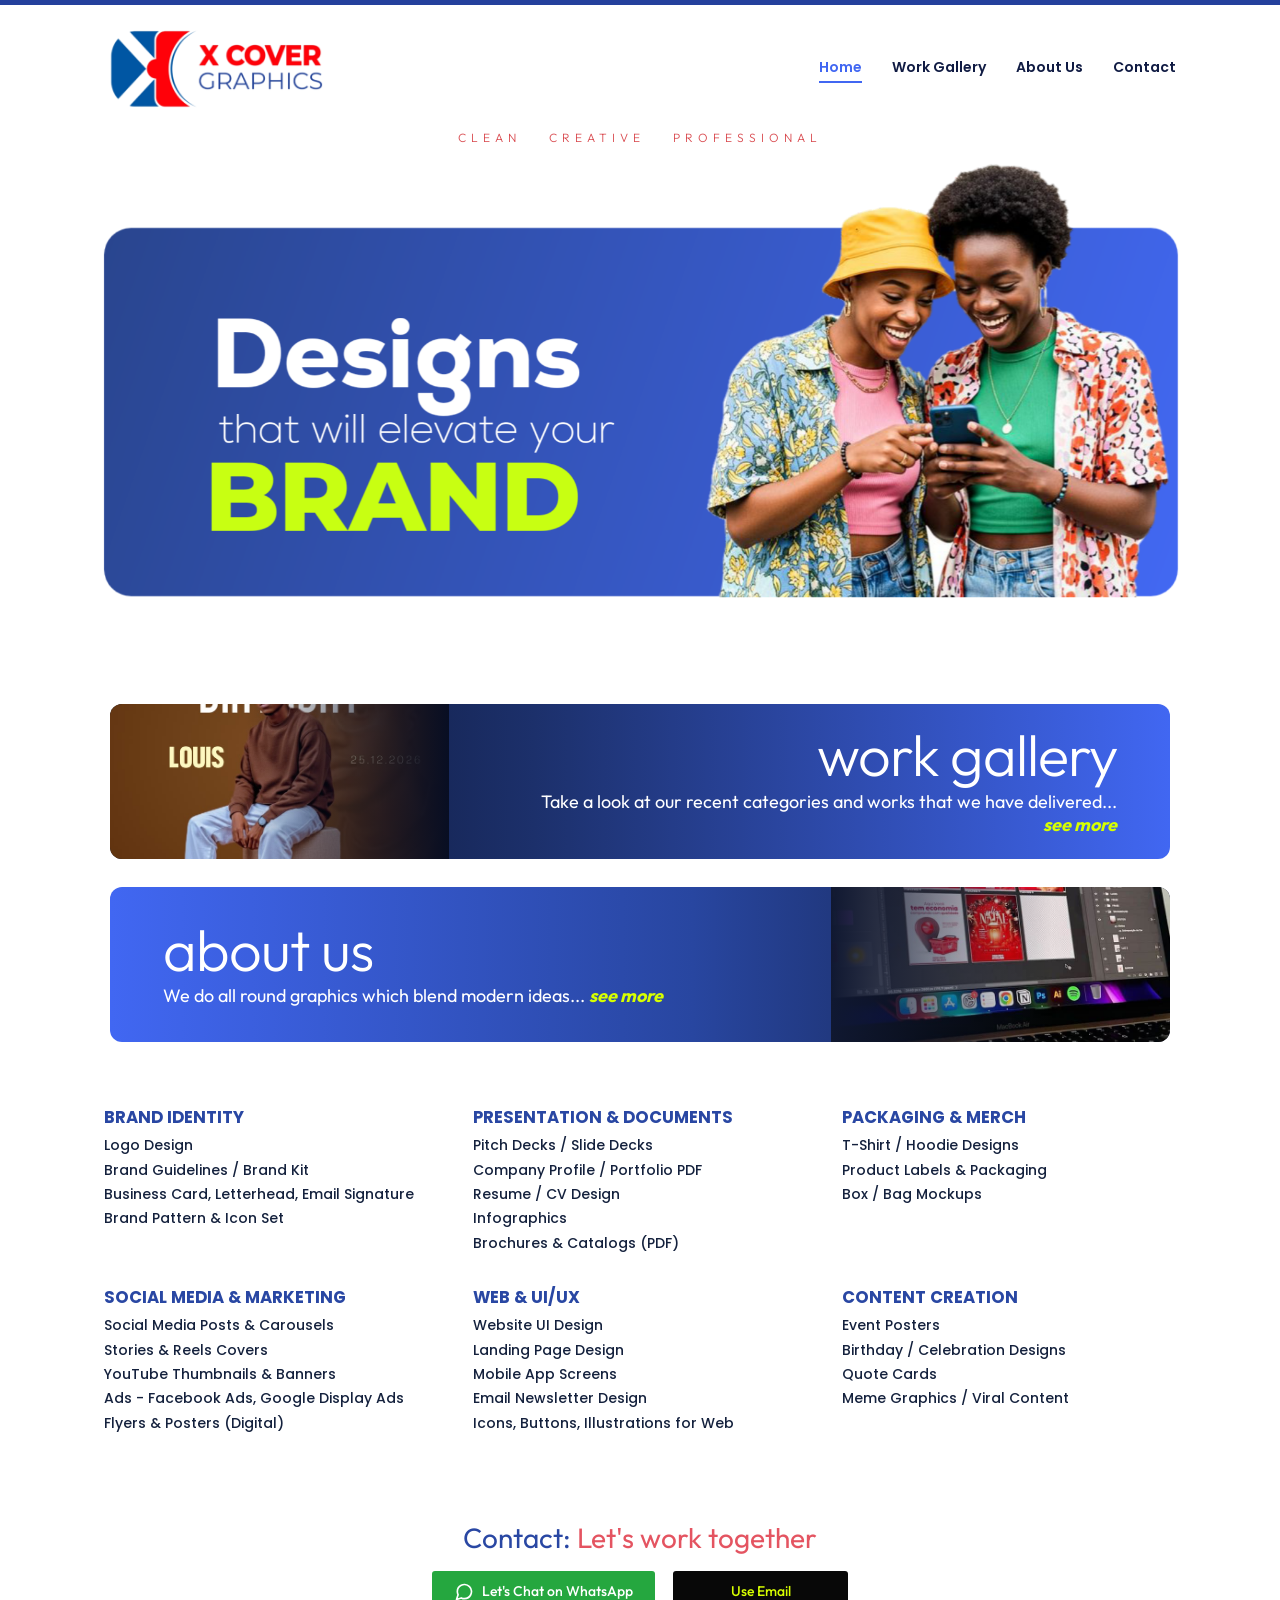
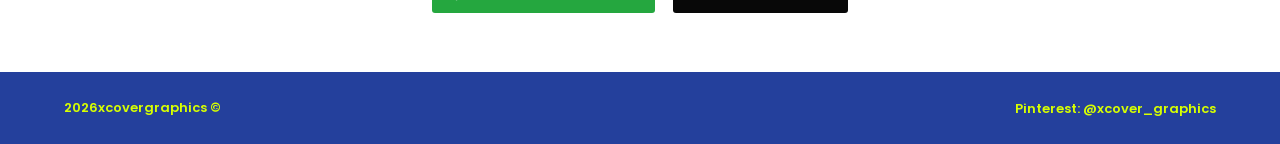
==== index.html @ 7ceaa1e3 "Add files via upload" ====
<!DOCTYPE html>
<html lang="en">
<head>
    <meta charset="UTF-8">
    <meta name="viewport" content="width=device-width, initial-scale=1.0">
    <meta name="description" content="X COVER Graphics creates modern, creative graphic designs that elevate your brand.">

    <title>X COVER Graphics | Creative Design</title>
    
    <link rel="preconnect" href="https://fonts.googleapis.com">
    <link rel="preconnect" href="https://fonts.gstatic.com" crossorigin>

    <link href="https://fonts.googleapis.com/css2?family=Outfit:wght@300;400;500;600;700&family=Poppins:wght@300;400;500;600;700;800&display=swap" rel="stylesheet">



    <link rel="stylesheet" href="css/style.css">
    <script src="js/main.js" defer></script>
</head>
<body>

    <!-- HEADER -->
    <header class="site-header">
        <div class="header-container">

            <a href="index.html" class="logo-link">
                <img src="assets/images/logo.png"
                     alt="X COVER Graphics Logo"
                     class="logo">
            </a>

            <button class="menu-toggle"
                    type="button"
                    aria-label="Open navigation menu"
                    aria-controls="main-navigation"
                    aria-expanded="false">
                <span></span>
                <span></span>
                <span></span>
            </button>

            <nav id="main-navigation" class="main-nav" aria-label="Main navigation">
                <a href="index.html" aria-current="page">Home</a>
                <a href="pages/gallery.html">Work Gallery</a>
                <a href="pages/about.html">About Us</a>
                <a href="#contact">Contact</a>
            </nav>

        </div>
    </header>

    <main>
          
        <!-- HOMEPAGE CREATIVE TAGLINE -->
        <div class="creative-tagline">
            CLEAN <span>CREATIVE</span> PROFESSIONAL
        </div>

        <!-- HERO BANNER -->
        <section class="hero" aria-label="Designs that elevate your brand">
            <img src="assets/images/hero-banner.png"
                 alt="Designs that will elevate your brand"
                 class="hero-image">
        </section>

        <!-- WORK GALLERY BANNER -->
        <section class="feature-section gallery-section">
            <a href="pages/gallery.html" class="feature-banner gallery-banner">

                <div class="feature-image">
                    <img src="assets/images/gallery-banner.jpg"
                         alt="Birthday graphic design example"
                         loading="lazy">
                </div>

                <div class="feature-content">
                    <h2>work gallery</h2>
                    <p>
                        Take a look at our recent categories and
                        works that we have delivered...
                        <span class="see-more">see more</span>
                    </p>
                </div>

            </a>
        </section>

        <!-- ABOUT US BANNER -->
        <section class="feature-section about-section">
            <a href="pages/about.html" class="feature-banner about-banner">

                <div class="feature-content">
                    <h2>about us</h2>
                    <p>
                        We do all round graphics which
                        blend modern ideas...
                        <span class="see-more">see more</span>
                    </p>
                </div>

                <div class="feature-image">
                    <img src="assets/images/about-banner.jpg"
                         alt="Graphic design workspace"
                         loading="lazy">
                </div>

            </a>
        </section>

        <!-- OUR SERVICES -->
        <section class="services" id="services" aria-label="Our graphic design services">

            <div class="services-grid">

                <div class="service-category">
                    <h3>BRAND IDENTITY</h3>
                    <ul>
                        <li>Logo Design</li>
                        <li>Brand Guidelines / Brand Kit</li>
                        <li>Business Card, Letterhead, Email Signature</li>
                        <li>Brand Pattern &amp; Icon Set</li>
                    </ul>
                </div>

                <div class="service-category">
                    <h3>PRESENTATION &amp; DOCUMENTS</h3>
                    <ul>
                        <li>Pitch Decks / Slide Decks</li>
                        <li>Company Profile / Portfolio PDF</li>
                        <li>Resume / CV Design</li>
                        <li>Infographics</li>
                        <li>Brochures &amp; Catalogs (PDF)</li>
                    </ul>
                </div>

                <div class="service-category">
                    <h3>PACKAGING &amp; MERCH</h3>
                    <ul>
                        <li>T-Shirt / Hoodie Designs</li>
                        <li>Product Labels &amp; Packaging</li>
                        <li>Box / Bag Mockups</li>
                    </ul>
                </div>

                <div class="service-category">
                    <h3>SOCIAL MEDIA &amp; MARKETING</h3>
                    <ul>
                        <li>Social Media Posts &amp; Carousels</li>
                        <li>Stories &amp; Reels Covers</li>
                        <li>YouTube Thumbnails &amp; Banners</li>
                        <li>Ads - Facebook Ads, Google Display Ads</li>
                        <li>Flyers &amp; Posters (Digital)</li>
                    </ul>
                </div>

                <div class="service-category">
                    <h3>WEB &amp; UI/UX</h3>
                    <ul>
                        <li>Website UI Design</li>
                        <li>Landing Page Design</li>
                        <li>Mobile App Screens</li>
                        <li>Email Newsletter Design</li>
                        <li>Icons, Buttons, Illustrations for Web</li>
                    </ul>
                </div>

                <div class="service-category">
                    <h3>CONTENT CREATION</h3>
                    <ul>
                        <li>Event Posters</li>
                        <li>Birthday / Celebration Designs</li>
                        <li>Quote Cards</li>
                        <li>Meme Graphics / Viral Content</li>
                    </ul>
                </div>

            </div>
        </section>

        <!-- CONTACT -->
        <section class="contact" id="contact">

            <h2>Contact: <span>Let's work together</span></h2>

            <div class="contact-buttons">

                
            <a href="https://wa.me/256708067861"
               class="whatsapp-button"
               target="_blank"
               rel="noopener noreferrer">

                <svg xmlns="http://www.w3.org/2000/svg"
                     width="20"
                     height="20"
                     viewBox="0 0 24 24"
                     fill="none"
                     stroke="currentColor"
                     stroke-width="2"
                     stroke-linecap="round"
                     stroke-linejoin="round"
                     aria-hidden="true">
                    <path d="M21 11.5a8.38 8.38 0 0 1-.9 3.8
                             8.5 8.5 0 0 1-7.6 4.7
                             8.38 8.38 0 0 1-3.8-.9
                             L3 21l1.9-5.7a8.38 8.38 0 0 1-.9-3.8
                             8.5 8.5 0 0 1 4.7-7.6
                             8.38 8.38 0 0 1 3.8-.9h.5
                             a8.48 8.48 0 0 1 8 8v.5z"/>
                </svg>

                <span>Let's Chat on WhatsApp</span>
            </a>


                <a href="mailto:chriskay766@gmail.com"
                   class="email-button">
                    Use Email
                </a>

            </div>
        </section>

    </main>

    <!-- FOOTER -->
    <footer class="site-footer">
        <div class="footer-content">

            <p>2026xcovergraphics &copy;</p>

            <div class="social-links">
                <span class="pinterest-label">
                    Pinterest: @xcover_graphics
                </span>
            </div>

        </div>
    </footer>

</body>
</html>
---- css/style.css ----
/* =========================================
   X COVER GRAPHICS — HOMEPAGE STYLES
   ========================================= */

/* GLOBAL SETTINGS */

:root {
    --royal-blue: #2947a3;
    --bright-blue: #4167f2;
    --dark-navy: #101b43;
    --lime-green: #d7ff00;
    --white: #ffffff;
    --text-dark: #14213d;
}

* {
    margin: 0;
    padding: 0;
    box-sizing: border-box;
}

html {
    scroll-behavior: smooth;
}

body {
    font-family: Arial, Helvetica, sans-serif;
    background: var(--white);
    color: var(--text-dark);
    line-height: 1.5;
}

img {
    display: block;
    max-width: 100%;
}

a {
    text-decoration: none;
}

button,
a {
    -webkit-tap-highlight-color: transparent;
}

a:focus-visible,
button:focus-visible {
    outline: 3px solid var(--lime-green);
    outline-offset: 4px;
}

/* HEADER */

.site-header {
    background: var(--white);
    width: 100%;
    position: relative;
    z-index: 100;
}

.header-container {
    max-width: 1300px;
    margin: auto;
    padding: 12px 5%;
    display: flex;
    justify-content: space-between;
    align-items: center;
    gap: 20px;
}

.logo {
    width: 125px;
    height: auto;
}

.main-nav {
    display: flex;
    align-items: center;
    gap: 30px;
}

.main-nav a {
    color: var(--dark-navy);
    font-size: 15px;
    font-weight: 700;
    transition: color 0.3s ease;
}

.main-nav a:hover,
.main-nav a[aria-current="page"] {
    color: var(--bright-blue);
}

.menu-toggle {
    display: none;
}

/* MAIN CONTENT */

main {
    width: 100%;
}

/* HERO BANNER */

.hero {
    width: 100%;
    max-width: 1300px;
    margin: 0 auto;
}

.hero-image {
    width: 100%;
    height: auto;
    object-fit: contain;
}

/* GALLERY AND ABOUT BANNERS */

.feature-section {
    max-width: 1300px;
    margin: 14px auto;
    padding: 0 3%;
}

.feature-banner {
    width: 100%;
    min-height: 180px;
    display: flex;
    overflow: hidden;
    border-radius: 3px;
    color: var(--white);
    transition: transform 0.3s ease,
                box-shadow 0.3s ease;
}

.feature-banner:hover {
    transform: translateY(-3px);
    box-shadow: 0 8px 22px rgba(0, 0, 0, 0.15);
}

.feature-image {
    width: 30%;
    min-width: 0;
    overflow: hidden;
}

.feature-image img {
    width: 100%;
    height: 100%;
    object-fit: cover;
    transition: transform 0.4s ease;
}

.feature-banner:hover .feature-image img {
    transform: scale(1.04);
}

.feature-content {
    width: 70%;
    padding: 22px 5%;
    display: flex;
    flex-direction: column;
    justify-content: center;
}

.feature-content h2 {
    font-size: clamp(25px, 4vw, 48px);
    font-weight: 400;
    line-height: 1.1;
    margin-bottom: 12px;
}

.feature-content p {
    font-size: clamp(12px, 1.5vw, 18px);
    line-height: 1.5;
}

.see-more {
    color: var(--lime-green);
    font-style: italic;
    font-weight: 700;
    white-space: nowrap;
    transition: color 0.3s ease;
}

.feature-banner:hover .see-more {
    color: var(--white);
}

/* WORK GALLERY */

.gallery-banner {
    background: linear-gradient(
        105deg,
        #0b1025 20%,
        #2444a7 65%,
        #4e6df5 100%
    );
}

.gallery-banner .feature-content {
    text-align: right;
    align-items: flex-end;
}

/* ABOUT US */

.about-banner {
    background: linear-gradient(
        105deg,
        #4569f5 0%,
        #2444a7 55%,
        #101831 100%
    );
}

.about-banner .feature-content {
    text-align: left;
    align-items: flex-start;
}

/* SERVICES */

.services {
    max-width: 1300px;
    margin: 30px auto;
    padding: 20px 5%;
}

.services-grid {
    display: grid;
    grid-template-columns: repeat(3, minmax(0, 1fr));
    gap: 35px 30px;
}

.service-category h3 {
    color: var(--royal-blue);
    font-size: clamp(13px, 1.5vw, 18px);
    font-weight: 800;
    margin-bottom: 12px;
    line-height: 1.3;
}

.service-category ul {
    list-style: none;
}

.service-category li {
    font-size: clamp(12px, 1.2vw, 15px);
    margin-bottom: 7px;
    line-height: 1.5;
    transition: color 0.3s ease,
                transform 0.3s ease;
}

.service-category li:hover {
    color: var(--bright-blue);
    transform: translateX(4px);
}

/* SEQUENTIAL COLOR ANIMATION */

/* =========================================
   SEQUENTIAL SERVICES ANIMATION
   ========================================= */

.service-category h3 {
    color: #2947a3;
    animation: serviceHighlight 18s infinite;
    transition: color 0.4s ease;
}

/* Each heading takes its turn */

.service-category:nth-child(1) h3 {
    animation-delay: 0s;
}

.service-category:nth-child(2) h3 {
    animation-delay: -15s;
}

.service-category:nth-child(3) h3 {
    animation-delay: -12s;
}

.service-category:nth-child(4) h3 {
    animation-delay: -9s;
}

.service-category:nth-child(5) h3 {
    animation-delay: -6s;
}

.service-category:nth-child(6) h3 {
    animation-delay: -3s;
}

/* Highlight each category for approximately 3 seconds */

@keyframes serviceHighlight {
    0%, 16.5% {
        color: #e34262;
    }

    16.7%, 100% {
        color: #2947a3;
    }
}

/* Subtle hover interaction */

.service-category:hover h3 {
    text-decoration: underline;
    text-underline-offset: 5px;
}

.service-category li:hover {
    color: #4167f2;
}

/* Respect reduced motion preferences */

@media (prefers-reduced-motion: reduce) {
    .service-category h3 {
        animation: none;
    }
}


/* CONTACT */

.contact {
    max-width: 1300px;
    margin: 25px auto 45px;
    padding: 15px 5%;
    text-align: center;
}

.contact h2 {
    color: var(--dark-navy);
    font-size: clamp(22px, 3vw, 36px);
    margin-bottom: 22px;
}

.contact h2 span {
    color: var(--royal-blue);
}

.contact-buttons {
    display: flex;
    justify-content: center;
    flex-wrap: wrap;
    gap: 16px;
}

.contact-buttons a {
    padding: 13px 25px;
    border-radius: 7px;
    font-weight: 700;
    font-size: 15px;
    transition: transform 0.3s ease,
                box-shadow 0.3s ease;
}

.contact-buttons a:hover {
    transform: translateY(-3px);
    box-shadow: 0 6px 15px rgba(0, 0, 0, 0.15);
}

.whatsapp-button {
    background: #25d366;
    color: var(--white);
}

.email-button {
    background: var(--royal-blue);
    color: var(--white);
}

/* FOOTER */

.site-footer {
    background: var(--royal-blue);
    color: var(--white);
    padding: 22px 5%;
}

.footer-content {
    max-width: 1300px;
    margin: auto;
    display: flex;
    justify-content: space-between;
    align-items: center;
    flex-wrap: wrap;
    gap: 15px;
}

.footer-content p {
    font-size: 13px;
}

.pinterest-label {
    font-size: 13px;
    font-weight: 600;
}

/* TABLET */

@media (max-width: 900px) {

    .services-grid {
        grid-template-columns: repeat(2, minmax(0, 1fr));
        gap: 28px;
    }

    .main-nav {
        gap: 18px;
    }

    .main-nav a {
        font-size: 13px;
    }

    .feature-banner {
        min-height: 145px;
    }
}

/* MOBILE */

@media (max-width: 650px) {

    .header-container {
        padding: 10px 5%;
    }

    .logo {
        width: 100px;
    }

    .menu-toggle {
        display: flex;
        flex-direction: column;
        justify-content: center;
        gap: 5px;
        background: transparent;
        border: none;
        cursor: pointer;
        padding: 10px;
        margin-left: auto;
    }

    .menu-toggle span {
        width: 26px;
        height: 3px;
        background: var(--royal-blue);
        border-radius: 3px;
        transition: transform 0.3s ease,
                    opacity 0.3s ease;
    }

    .menu-toggle.active span:nth-child(1) {
        transform: translateY(8px) rotate(45deg);
    }

    .menu-toggle.active span:nth-child(2) {
        opacity: 0;
    }

    .menu-toggle.active span:nth-child(3) {
        transform: translateY(-8px) rotate(-45deg);
    }

    .main-nav {
        display: none;
        position: absolute;
        top: 100%;
        left: 0;
        width: 100%;
        background: var(--white);
        padding: 20px 6%;
        flex-direction: column;
        align-items: stretch;
        gap: 18px;
        box-shadow: 0 8px 15px rgba(0, 0, 0, 0.1);
    }

    .main-nav.open {
        display: flex;
    }

    .main-nav a {
        font-size: 16px;
        padding: 7px 0;
    }

    .feature-section {
        padding: 0 3%;
        margin: 10px auto;
    }

    .feature-banner {
        min-height: 115px;
    }

    .feature-image {
        width: 32%;
    }

    .feature-content {
        width: 68%;
        padding: 12px 4%;
    }

    .feature-content h2 {
        font-size: clamp(20px, 5vw, 30px);
        margin-bottom: 6px;
    }

    .feature-content p {
        font-size: clamp(10px, 2.6vw, 14px);
        line-height: 1.35;
    }

    .services {
        margin: 15px auto;
        padding: 15px 5%;
    }

    .services-grid {
        grid-template-columns: repeat(2, minmax(0, 1fr));
        gap: 24px 15px;
    }

    .service-category h3 {
        font-size: 12px;
        margin-bottom: 8px;
    }

    .service-category li {
        font-size: 11px;
        margin-bottom: 6px;
    }

    .contact {
        margin: 20px auto 30px;
    }

    .contact h2 {
        font-size: 22px;
    }

    .contact-buttons a {
        font-size: 13px;
        padding: 12px 18px;
    }

    .footer-content {
        justify-content: center;
        text-align: center;
    }
}

/* VERY SMALL PHONES */

@media (max-width: 360px) {

    .feature-content h2 {
        font-size: 18px;
    }

    .feature-content p {
        font-size: 10px;
    }

    .services-grid {
        grid-template-columns: 1fr;
    }
}

/* ACCESSIBILITY */

@media (prefers-reduced-motion: reduce) {

    html {
        scroll-behavior: auto;
    }

    *,
    *::before,
    *::after {
        animation-duration: 0.01ms !important;
        animation-iteration-count: 1 !important;
        transition-duration: 0.01ms !important;
    }
}


/* =========================================
   NARROW GALLERY AND ABOUT US BANNERS
   ========================================= */

/* Banner width and height */
.feature-section {
    width: 100%;
    max-width: 1100px;
    margin: 35px auto;
    padding: 0 20px;
}

.feature-banner {
    position: relative;
    display: flex;
    align-items: stretch;
    width: 100%;
    height: 155px;
    min-height: 0;
    overflow: hidden;
    border-radius: 12px;
    isolation: isolate;
}

/* Photograph positioning */
.feature-image {
    position: absolute;
    top: 0;
    bottom: 0;
    width: 32%;
    height: 100%;
    z-index: 0;
    overflow: hidden;
}

.feature-image img {
    width: 100%;
    height: 100%;
    object-fit: cover;
    object-position: center;
}

/* GALLERY: Photograph on left */
.gallery-banner {
    background: linear-gradient(
        90deg,
        #080e23 0%,
        #1c306b 40%,
        #4167f2 100%
    );
}

.gallery-banner .feature-image {
    left: 0;
    right: auto;
}

.gallery-banner .feature-image::after {
    content: "";
    position: absolute;
    inset: 0;
    background: linear-gradient(
        90deg,
        transparent 40%,
        #080e23 100%
    );
}

/* ABOUT: Photograph on right */
.about-banner {
    background: linear-gradient(
        90deg,
        #4167f2 0%,
        #2846a0 55%,
        #101831 100%
    );
}

.about-banner .feature-image {
    right: 0;
    left: auto;
}

.about-banner .feature-image::after {
    content: "";
    position: absolute;
    inset: 0;
    background: linear-gradient(
        90deg,
        #101831 0%,
        transparent 65%
    );
}

/* Text layout */
.feature-content {
    position: relative;
    z-index: 1;
    width: 100%;
    height: 100%;
    padding: 15px 5%;
    display: flex;
    flex-direction: column;
    justify-content: center;
}

/* Large headings */
.feature-content h2 {
    font-size: clamp(30px, 4.5vw, 58px);
    font-weight: 300;
    line-height: 1;
    margin-bottom: 7px;
    letter-spacing: -1px;
}

/* Smaller descriptions */
.feature-content p {
    font-size: clamp(12px, 1.5vw, 18px);
    font-weight: 400;
    line-height: 1.25;
    max-width: 600px;
}

/* Gallery text stays on right */
.gallery-banner .feature-content {
    align-items: flex-end;
    text-align: right;
    padding-left: 33%;
}

/* About text stays on left */
.about-banner .feature-content {
    align-items: flex-start;
    text-align: left;
    padding-right: 33%;
}

/* See more */
.feature-content .see-more {
    color: #d7ff00;
    font-weight: 700;
    font-style: italic;
}

/* TABLETS */
@media (max-width: 900px) {
    .feature-banner {
        height: 135px;
    }

    .feature-content h2 {
        font-size: clamp(27px, 5vw, 45px);
    }
}

/* PHONES */
@media (max-width: 650px) {
    .feature-section {
        margin: 20px auto;
        padding: 0 12px;
    }

    .feature-banner {
        height: 115px;
        border-radius: 9px;
    }

    .feature-image {
        width: 34%;
    }

    .feature-content {
        padding-top: 10px;
        padding-bottom: 10px;
    }

    .gallery-banner .feature-content {
        padding-left: 29%;
        padding-right: 4%;
    }

    .about-banner .feature-content {
        padding-left: 4%;
        padding-right: 29%;
    }

    .feature-content h2 {
        font-size: clamp(23px, 6vw, 35px);
        letter-spacing: -0.5px;
        margin-bottom: 5px;
    }

    .feature-content p {
        font-size: clamp(10px, 2.5vw, 13px);
        line-height: 1.2;
    }
}


/* =========================================
   X COVER GRAPHICS — TYPOGRAPHY
   ========================================= */

/* General website text */
body {
    font-family: 'Outfit', sans-serif;
    font-weight: 400;
}

/* Navigation */
.main-nav a {
    font-family: 'Poppins', sans-serif;
    font-weight: 600;
}

/* Gallery and About headings */
.feature-content h2 {
    font-family: 'Outfit', sans-serif;
    font-weight: 300;
    letter-spacing: -1px;
}

/* Gallery and About descriptions */
.feature-content p {
    font-family: 'Outfit', sans-serif;
    font-weight: 400;
}

/* Service category headings */
.service-category h3 {
    font-family: 'Poppins', sans-serif;
    font-weight: 700;
}

/* Service descriptions */
.service-category li {
    font-family: 'Poppins', sans-serif;
    font-weight: 500;
}

/* Contact heading */
.contact h2 {
    font-family: 'Outfit', sans-serif;
    font-weight: 400;
}

/* Contact buttons */
.contact-buttons a {
    font-family: 'Poppins', sans-serif;
    font-weight: 600;
}

/* Footer */
.site-footer {
    font-family: 'Poppins', sans-serif;
    font-weight: 500;
}


/* SERVICES LAYOUT REFINEMENT */

.services {
    max-width: 1200px;
    margin: 45px auto;
    padding: 20px 5%;
}

.services-grid {
    display: grid;
    grid-template-columns: repeat(3, minmax(0, 1fr));
    gap: 30px 35px;
}

.service-category h3 {
    font-size: clamp(13px, 1.3vw, 17px);
    margin-bottom: 7px;
}

.service-category li {
    font-size: clamp(12px, 1.1vw, 14px);
    line-height: 1.45;
    margin-bottom: 4px;
}

/* TABLET */

@media (max-width: 900px) {
    .services-grid {
        grid-template-columns: repeat(2, minmax(0, 1fr));
    }
}

/* MOBILE */

@media (max-width: 480px) {
    .services-grid {
        grid-template-columns: 1fr;
        gap: 22px;
    }

    .services {
        margin: 25px auto;
    }

    .service-category h3 {
        font-size: 15px;
    }

    .service-category li {
        font-size: 13px;
    }
}


/* =========================================
   CONTACT SECTION — FINAL DESIGN
   ========================================= */

.contact {
    max-width: 1200px;
    margin: 35px auto 40px;
    padding: 15px 5%;
    text-align: center;
}

.contact h2 {
    font-family: 'Outfit', sans-serif;
    font-size: clamp(19px, 2.4vw, 28px);
    font-weight: 400;
    color: #2947a3;
    margin-bottom: 12px;
}

.contact h2 span {
    color: #e45461;
}

.contact-buttons {
    display: flex;
    align-items: center;
    justify-content: center;
    flex-wrap: wrap;
    gap: 18px;
}

.contact-buttons a {
    display: inline-flex;
    align-items: center;
    justify-content: center;
    min-height: 42px;
    padding: 10px 22px;
    border-radius: 3px;
    font-family: 'Outfit', sans-serif;
    font-size: 14px;
    font-weight: 500;
    transition:
        transform 0.3s ease,
        box-shadow 0.3s ease,
        background-color 0.3s ease;
}

.whatsapp-button {
    background: #25a73f;
    color: #ffffff;
}

.email-button {
    background: #080808;
    color: #d7ff00;
    min-width: 175px;
}

.contact-buttons a:hover {
    transform: translateY(-3px);
    box-shadow: 0 5px 14px rgba(0,0,0,0.16);
}

.whatsapp-button:hover {
    background: #168c31;
}

.email-button:hover {
    background: #252525;
}

/* SMALL SCREENS */

@media (max-width: 480px) {
    .contact {
        margin: 25px auto;
    }

    .contact-buttons {
        gap: 10px;
    }

    .contact-buttons a {
        font-size: 12px;
        padding: 10px 14px;
        min-height: 44px;
    }

    .email-button {
        min-width: 130px;
    }
}
.whatsapp-button {
    gap: 8px;
}

/* =========================================
   FOOTER — FINAL DESIGN
   ========================================= */

.site-footer {
    background: #24409c;
    border-top: 4px solid #ffffff;
    color: #d7ff00;
    padding: 24px 5%;
}

.footer-content {
    max-width: 1200px;
    margin: auto;
    display: flex;
    align-items: center;
    justify-content: space-between;
    gap: 20px;
}

.footer-content p,
.pinterest-label {
    font-family: 'Poppins', sans-serif;
    font-size: 13px;
    font-weight: 600;
    color: #d7ff00;
}

.pinterest-label {
    display: inline-flex;
    align-items: center;
    gap: 8px;
}

/* MOBILE FOOTER */

@media (max-width: 600px) {
    .footer-content {
        flex-direction: column;
        text-align: center;
        gap: 12px;
    }

    .site-footer {
        padding: 20px 5%;
    }
}

/* =========================================
   STEP 12 — HOMEPAGE REFINEMENT
   ========================================= */

/* Header */

.site-header {
    background: #ffffff;
    border-top: 5px solid #24409c;
}

.header-container {
    width: 100%;
    max-width: 1200px;
    min-height: 100px;
    margin: 0 auto;
    padding: 15px 5%;
}

.logo {
    width: clamp(145px, 19vw, 230px);
    height: auto;
}

.main-nav a {
    font-family: 'Poppins', sans-serif;
    font-size: 14px;
    font-weight: 600;
    position: relative;
}

/* Animated underline */

.main-nav a::after {
    content: "";
    position: absolute;
    left: 0;
    bottom: -5px;
    width: 0;
    height: 2px;
    background: #4167f2;
    transition: width 0.3s ease;
}

.main-nav a:hover::after,
.main-nav a[aria-current="page"]::after {
    width: 100%;
}

/* Hero */

.hero {
    width: 100%;
    max-width: 1200px;
    margin: 30px auto 55px;
    padding: 0 3%;
}

.hero-image {
    display: block;
    width: 100%;
    height: auto;
    object-fit: contain;
}

/* Keep the smaller banners compact */

.feature-section {
    max-width: 1100px;
    margin: 28px auto;
}

/* Responsive adjustments */

@media (max-width: 650px) {
    .header-container {
        min-height: 75px;
        padding: 10px 5%;
    }

    .logo {
        width: 145px;
    }

    .hero {
        margin: 15px auto 30px;
        padding: 0 3%;
    }

    .feature-section {
        margin: 18px auto;
    }

    .main-nav a::after {
        bottom: 0;
    }
}

@media (prefers-reduced-motion: reduce) {
    .main-nav a::after {
        transition: none;
    }
}

/* =========================================
   HOMEPAGE CREATIVE TAGLINE
   ========================================= */

.creative-tagline {
    width: 100%;
    max-width: 1200px;
    margin: 12px auto 0;
    padding: 0 5%;

    text-align: center;
    font-family: 'Outfit', sans-serif;
    font-size: 12px;
    font-weight: 300;
    letter-spacing: 5px;
    line-height: 1.8;
    color: #d94b50;
}

.creative-tagline span {
    margin: 0 20px;
}

/* Bring the hero closer to the tagline */
.hero {
    margin-top: 12px;
}

/* Mobile */
@media (max-width: 650px) {
    .creative-tagline {
        font-size: 9px;
        letter-spacing: 2px;
        padding: 0 12px;
        margin-top: 10px;
    }

    .creative-tagline span {
        margin: 0 8px;
    }

    .hero {
        margin-top: 10px;
    }
}

@media (max-width: 360px) {
    .creative-tagline {
        font-size: 8px;
        letter-spacing: 1px;
    }

    .creative-tagline span {
        margin: 0 5px;
    }
}

/* =========================================
   HOMEPAGE — COMPACT HEADER SPACING
   ========================================= */

/* Reduce the header's vertical space */
.site-header .header-container {
    min-height: 65px;
    padding-top: 5px;
    padding-bottom: 5px;
}

/* Keep the tagline close to the header */
.creative-tagline {
    margin-top: 0;
    margin-bottom: 0;
    padding-top: 0;
    padding-bottom: 0;
    line-height: 1.3;
}

/* Bring the hero immediately below the tagline */
.hero {
    margin-top: 4px;
    margin-bottom: 30px;
    padding-top: 0;
}

/* Remove unwanted image spacing */
.hero-image {
    display: block;
    margin-top: 0;
    padding-top: 0;
}

/* Mobile adjustments */
@media (max-width: 650px) {
    .site-header .header-container {
        min-height: 60px;
        padding-top: 5px;
        padding-bottom: 5px;
    }

    .creative-tagline {
        margin-top: 0;
        line-height: 1.4;
    }

    .hero {
        margin-top: 5px;
    }
}
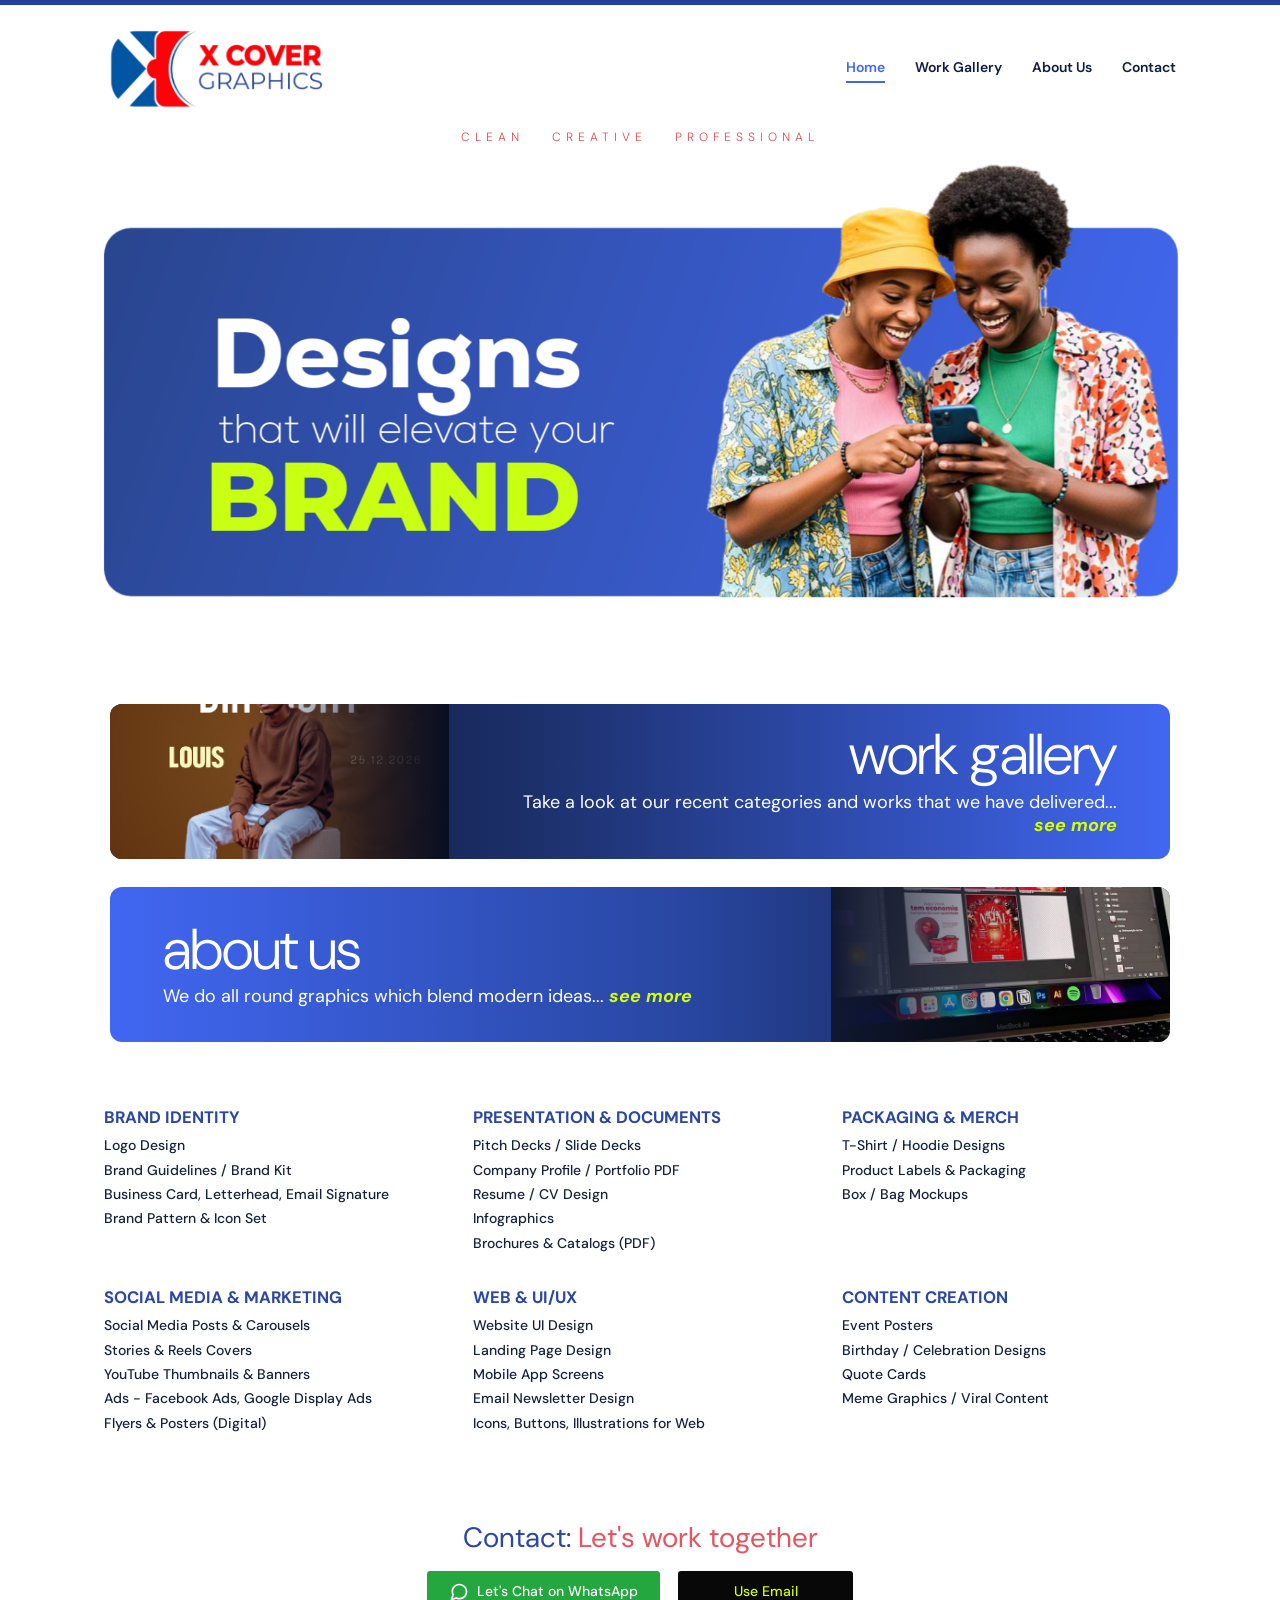
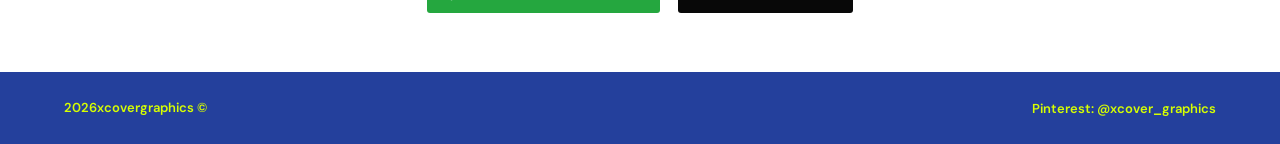
==== commit db6926a5: "Imported a new custom font" ====
--- a/index.html
+++ b/index.html
@@ -7,6 +7,8 @@
     <meta name="description" content="X COVER Graphics creates modern, creative graphic designs that elevate your brand.">
 
     <title>X COVER Graphics | Creative Design</title>
+
+    <link rel="icon" type="image/png" href="assets/images/favicon.png">
     
     <link rel="preconnect" href="https://fonts.googleapis.com">
     <link rel="preconnect" href="https://fonts.gstatic.com" crossorigin>
@@ -17,6 +19,12 @@
 
     <link rel="stylesheet" href="css/style.css">
     <script src="js/main.js" defer></script>
+
+    <!-- X COVER GRAPHICS — FONT -->
+    <link rel="preconnect" href="https://fonts.googleapis.com">
+    <link rel="preconnect" href="https://fonts.gstatic.com" crossorigin>
+    <link href="https://fonts.googleapis.com/css2?family=DM+Sans:wght@300;400;500;600;700&display=swap" rel="stylesheet">
+
 </head>
 <body>
 
@@ -51,7 +59,7 @@
     </header>
 
     <main>
-          
+
         <!-- HOMEPAGE CREATIVE TAGLINE -->
         <div class="creative-tagline">
             CLEAN <span>CREATIVE</span> PROFESSIONAL
--- a/css/style.css
+++ b/css/style.css
@@ -1270,3 +1270,10 @@
         margin-top: 5px;
     }
 }
+
+/* TEMPORARY FONT TEST — DM SANS */
+
+body,
+body * {
+    font-family: 'DM Sans', sans-serif !important;
+}
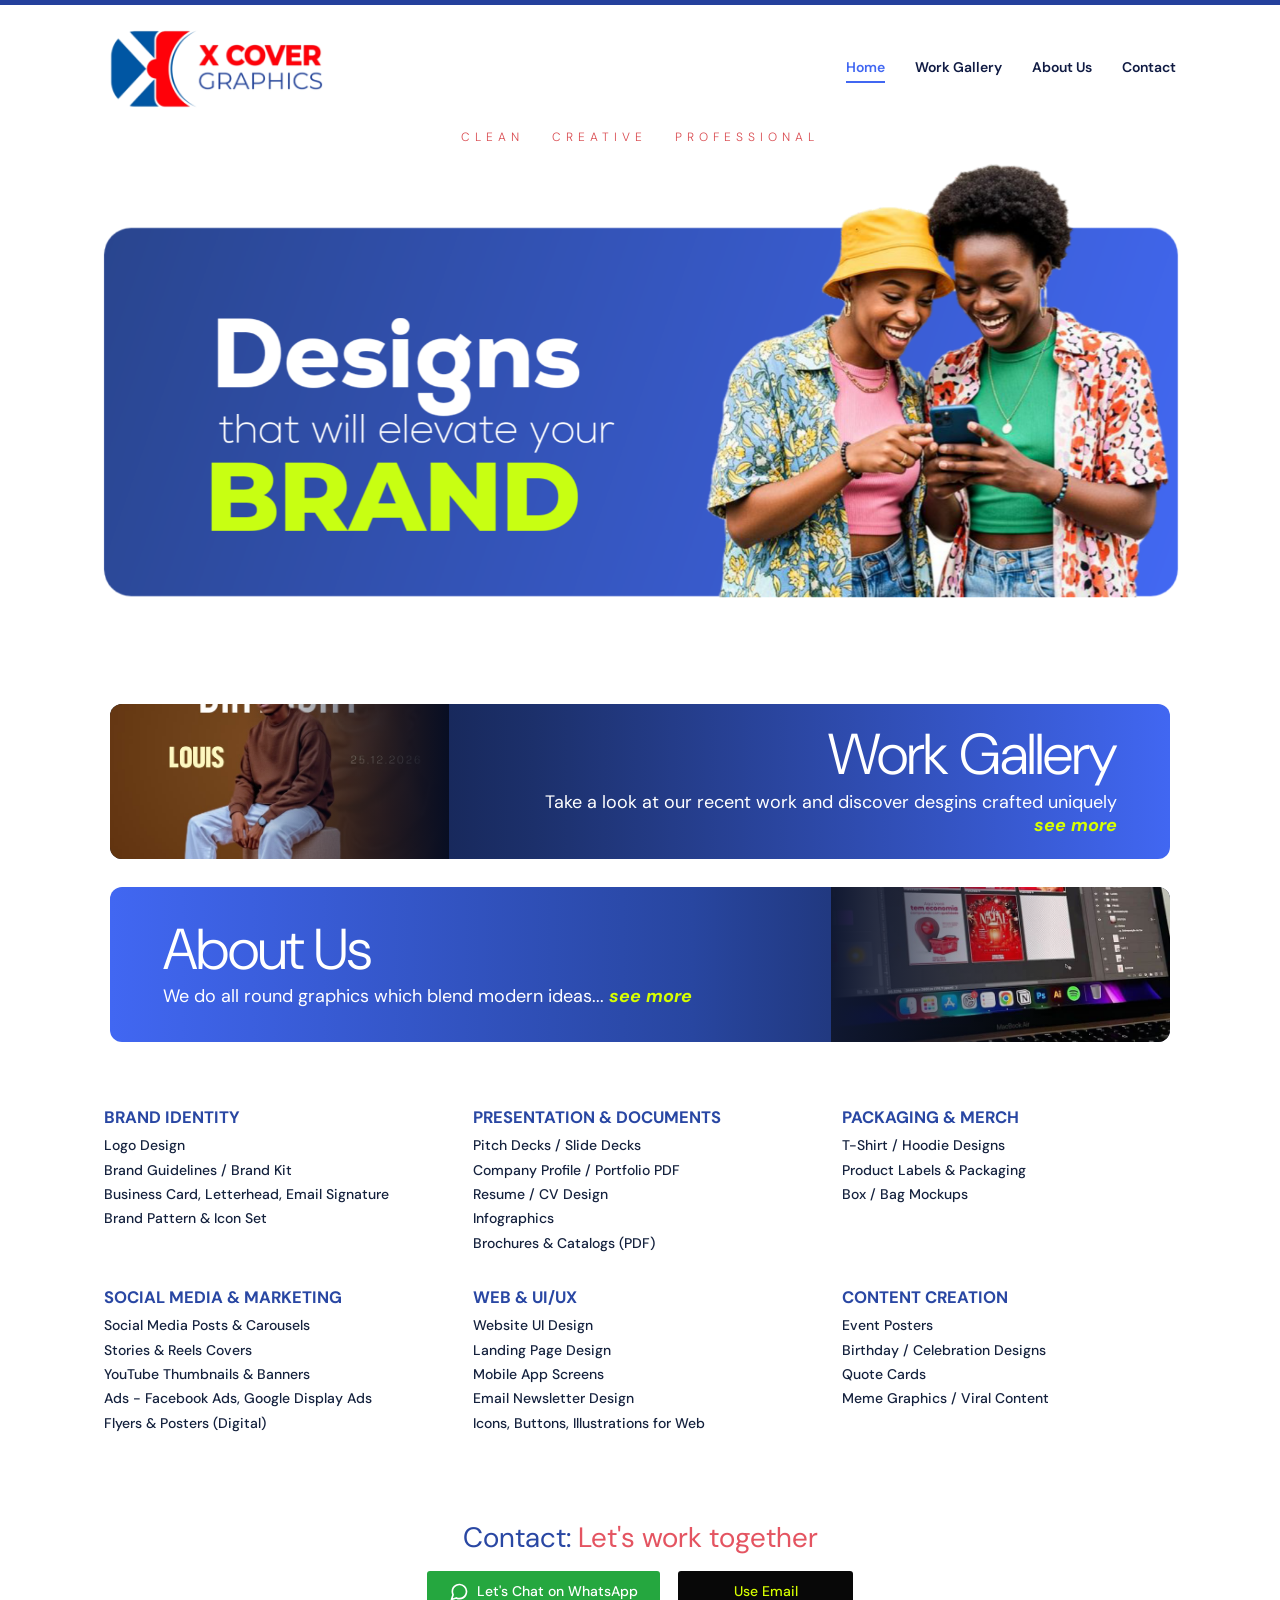
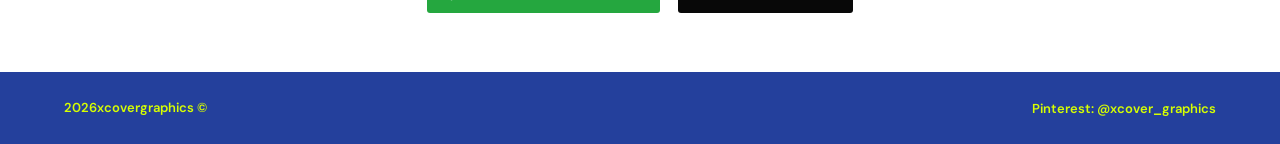
==== commit 66e3b90e: "Added some file in gallery" ====
--- a/index.html
+++ b/index.html
@@ -83,10 +83,9 @@
                 </div>
 
                 <div class="feature-content">
-                    <h2>work gallery</h2>
+                    <h2>Work Gallery</h2>
                     <p>
-                        Take a look at our recent categories and
-                        works that we have delivered...
+                        Take a look at our recent work and discover desgins crafted uniquely
                         <span class="see-more">see more</span>
                     </p>
                 </div>
@@ -99,7 +98,7 @@
             <a href="pages/about.html" class="feature-banner about-banner">
 
                 <div class="feature-content">
-                    <h2>about us</h2>
+                    <h2>About Us</h2>
                     <p>
                         We do all round graphics which
                         blend modern ideas...
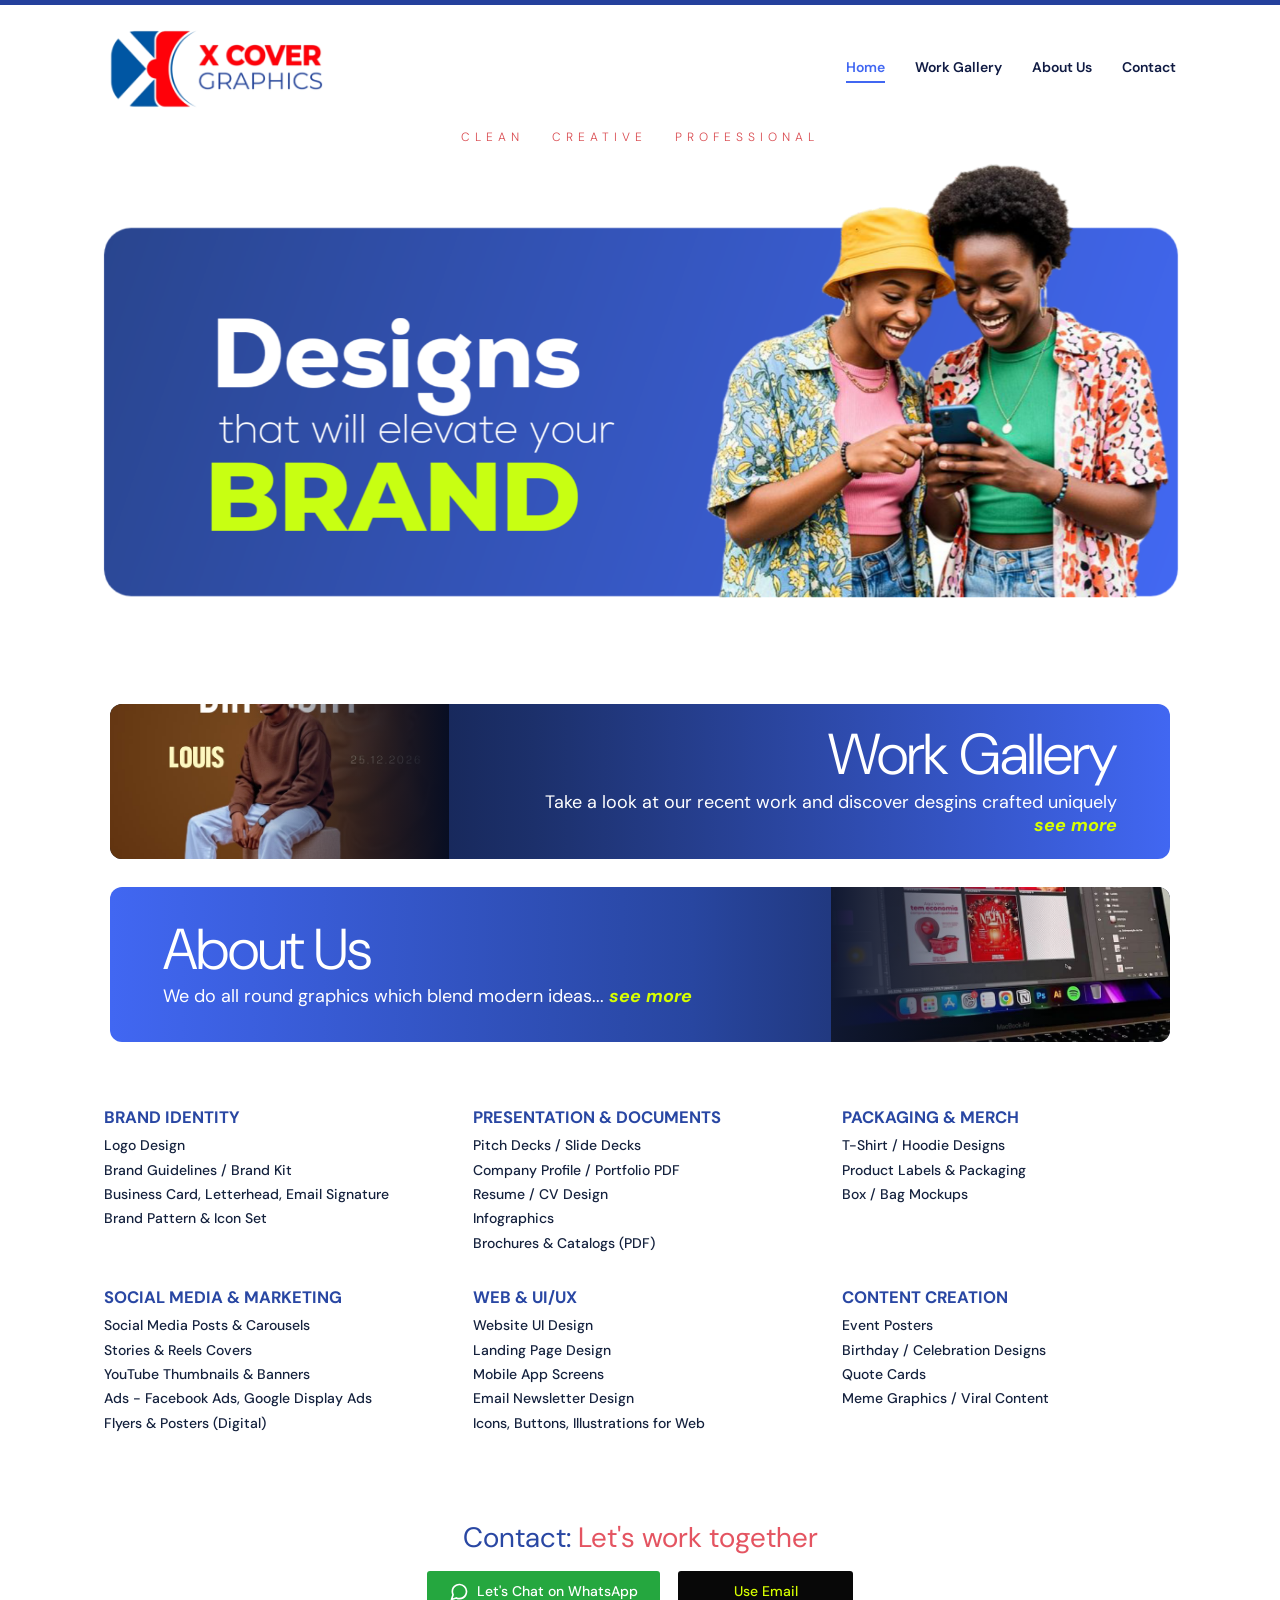
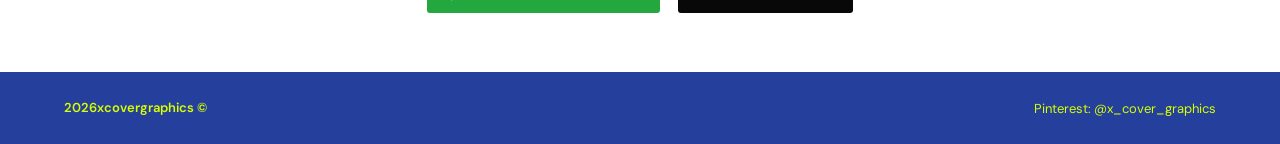
==== commit 7db6f155: "Added my pinterest link" ====
--- a/index.html
+++ b/index.html
@@ -6,7 +6,7 @@
     <meta name="viewport" content="width=device-width, initial-scale=1.0">
     <meta name="description" content="X COVER Graphics creates modern, creative graphic designs that elevate your brand.">
 
-    <title>X COVER Graphics | Creative Design</title>
+    <title>Home | X Cover Graphics</title>
 
     <link rel="icon" type="image/png" href="assets/images/favicon.png">
     
@@ -239,7 +239,11 @@
 
             <div class="social-links">
                 <span class="pinterest-label">
-                    Pinterest: @xcover_graphics
+                    <a href="https://www.pinterest.com/x_cover_graphics/"
+                        target="_blank"
+                        rel="noopener noreferrer">
+                            Pinterest: @x_cover_graphics
+                    </a>
                 </span>
             </div>
 
--- a/css/style.css
+++ b/css/style.css
@@ -1276,4 +1276,21 @@
 body,
 body * {
     font-family: 'DM Sans', sans-serif !important;
+}
+
+/* HOMEPAGE — PINTEREST LINK */
+
+a[href*="pinterest.com"] {
+    color: #D7FF00;
+    text-decoration: none;
+    font-weight: 400;
+}
+
+a[href*="pinterest.com"]:hover {
+    color: #E8FF66;
+    text-decoration: underline;
+}
+
+a[href*="pinterest.com"]:visited {
+    color: #D7FF00;
 }
